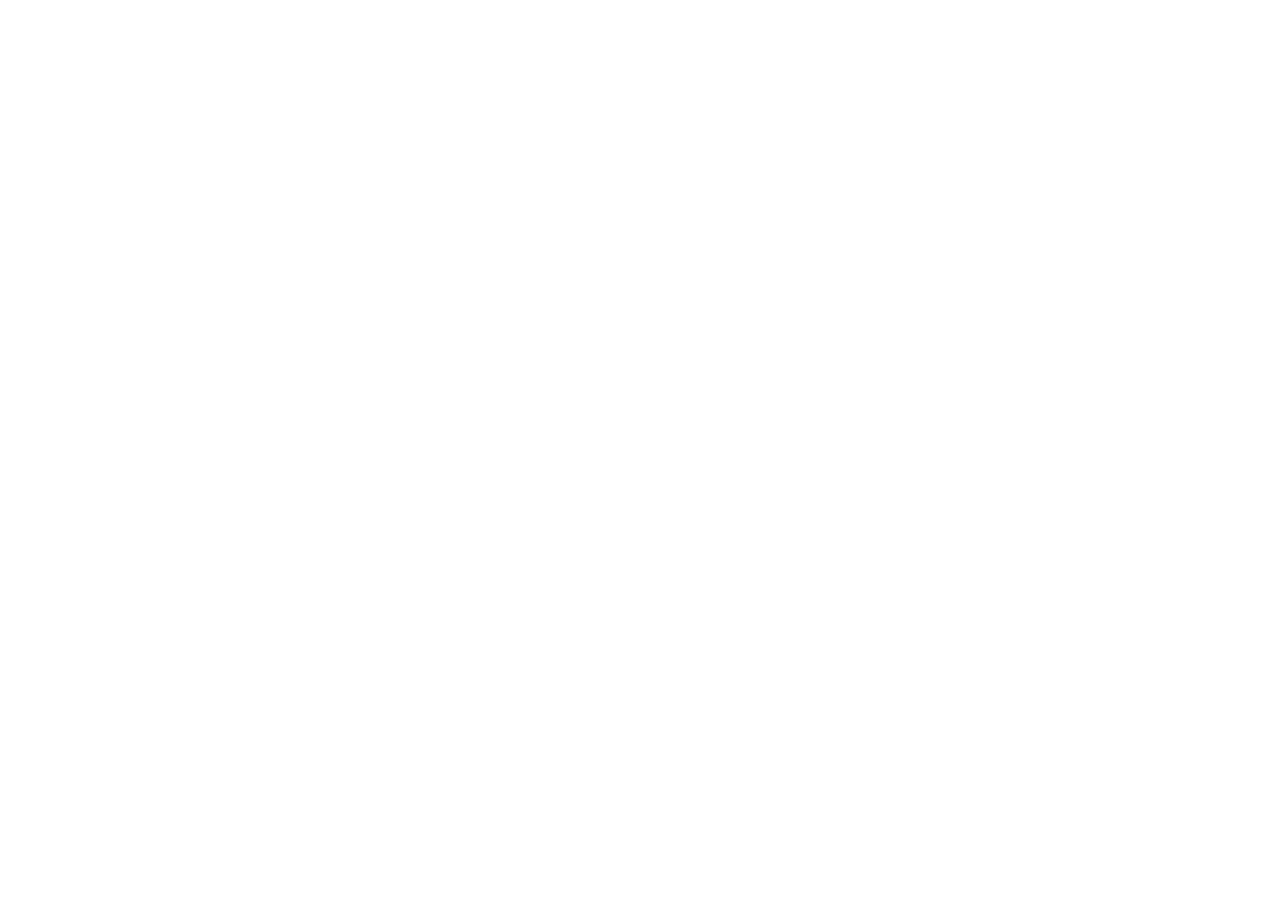
==== index.html @ e29235c6 "created index and added title" ====
<!DOCTYPE html>
<html lang="en">
<head>
    <meta charset="UTF-8">
    <meta http-equiv="X-UA-Compatible" content="IE=edge">
    <meta name="viewport" content="width=device-width, initial-scale=1.0">
    <title>Krishnakumar</title>
</head>
<body>
    
</body>
</html>
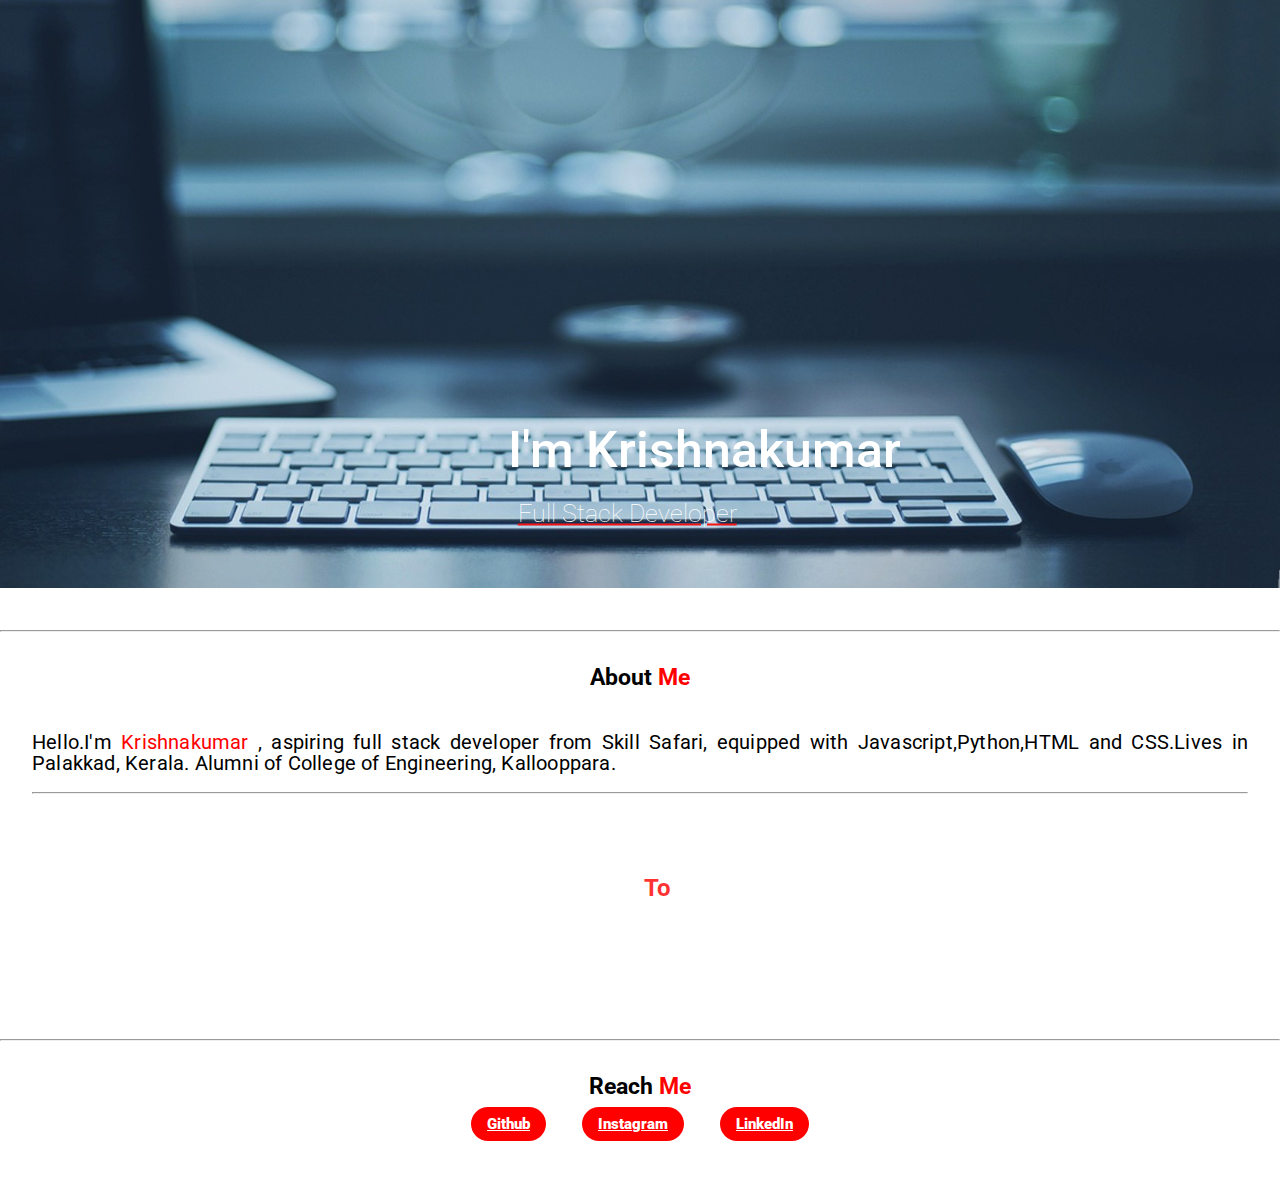
==== commit 48323089: "completed upto first demo" ====
--- a/index.html
+++ b/index.html
@@ -5,8 +5,60 @@
     <meta http-equiv="X-UA-Compatible" content="IE=edge">
     <meta name="viewport" content="width=device-width, initial-scale=1.0">
     <title>Krishnakumar</title>
+    <link rel="stylesheet" href="style.css">
 </head>
 <body>
+<header>
+ <div class=container>
+     <img src="/attachments/apple_keyboard-Brand_Desktop_Wallpapers Wallpaper_1920x1080[10wallpaper.com].jpg" alt="Keyboard">
+     <h1 class=centered>I'm Krishnakumar</h1>
+     <h2 class=caption>Full Stack Developer</h2>
+ </div>
+</header>
+<br></br>
+<hr></hr>
+<div class=container >
+    <div class="contents">
+        <h2 style="text-align: center;">About <span class="secfontcolor">Me</span></h2>
+        <p1 class="paragraph">            
+            <br></br>
+            Hello.I'm <span class="secfontcolor">Krishnakumar</span> , aspiring full stack developer from Skill Safari, equipped with Javascript,Python,HTML and CSS.Lives in Palakkad, Kerala. Alumni of College of Engineering, Kallooppara.      </p1>
+            <br></br>
+            <hr></hr>
+    </div>
+   
+    <nav class="navigation">
+        <h2 style="text-align: center;">Go <span class="secfontcolor">To</span></h2>
+        <ul>
+            <li>
+                <a href="#">Home</a>
+            </li>
+            <li>
+                <a href="projects.html">Projects</a>
+            </li>
+            <li>
+                <a href="#">Blogs</a>
+            </li>
+        </ul>
+    </nav>
+    <br></br>
+    <hr></hr>
+<footer class="contents" class="footer">
+    <h2 style="text-align: center;">Reach <span class="secfontcolor">Me</span></h2>
     
+        <ul>
+            <li>
+                <a href="https://github.com/KrishnakumarPB" target="_blank">Github</a>
+            </li>
+            <li>
+                <a href="https://www.instagram.com/k_and_k_photomobiles/" target="_blank">Instagram</a>
+            </li>
+            <li>
+                <a href="https://www.linkedin.com/in/krishnakumar-p-b-734567166/" target="_blank">LinkedIn</a>
+            </li>
+        </ul>
+</footer>
+</div>
+
 </body>
 </html>--- a/style.css
+++ b/style.css
@@ -0,0 +1,140 @@
+@import url('https://fonts.googleapis.com/css2?family=Roboto:wght@300;400;500;700&display=swap');
+
+*{
+    margin: 0px;
+    padding: 0px;
+    box-sizing: border-box;
+    /* background-color:rgb(94, 101, 107); */
+}
+:root
+{
+    --primary: #1e90ff;
+    --underlines:rgb(243, 19, 19);
+}
+body{
+    font-family: 'Roboto';
+}
+img{
+    height: 100%;
+    width: 100%; 
+}
+.centered {
+    color: white;
+    font-size: 50px;
+    font-weight: 500;
+    position: absolute;
+    top: 50%;
+    left: 55%;
+    transform: translate(-50%, -50%);
+  }
+.caption
+{
+    color: white;
+    text-decoration: underline ;
+    text-decoration-color: var(--underlines);/*rgb(247, 85, 85)*/
+    font-weight: 100;
+    font-size: 25px;
+    position: absolute;
+    top: 57%;
+    left: 49%;
+    transform: translate(-50%, -50%);
+}
+  
+.container
+{
+    
+    
+    /* margin: 2rem; */
+}
+h3{
+    text-decoration: underline ;
+    text-decoration-color: red;
+    text-decoration-thickness: 3px;
+}
+.contents
+{
+    font-size: 15px;
+    font-weight: 25px;
+    text-align:justify;
+    margin: 2rem;
+}
+.secfontcolor
+{
+    color:rgb(255, 0, 0);
+}
+.paragraph
+{
+/* padding: 0px;
+margin: 0px; */
+font-weight: 400;
+font-size: 20px;
+line-height: 20px;
+letter-spacing: .2px;
+text-align: justify;
+}
+.navigation
+{
+    background-image: url("https://videohive.img.customer.envatousercontent.com/files/221908519/Electric%20Circuit-Tech%20Background.png?auto=compress%2Cformat&fit=crop&crop=top&max-h=8000&max-w=590&s=a3e88db4ab01234d671012038d7ad798");
+    opacity: 80%;
+    background-blend-mode:multiply;
+    color: rgb(255, 255, 255);
+    padding: 3rem 3rem;
+    /* border-top-right-radius: 50px; */
+    border-radius: 1rem;
+}
+.navigation ul
+{
+    text-align:center;
+    list-style: none;
+}
+.navigation li
+{
+    display:inline-block;
+    padding: 1rem;
+}
+.navigation a
+{
+color: rgb(255, 255, 255);
+}
+footer li
+{
+    display:inline-block;
+    padding: 1rem;
+}
+footer ul
+{
+    text-align:center;
+    list-style: none;
+}
+footer a{
+    color: rgb(255, 255, 255);
+    font-weight: 900;
+    background-color: rgb(255, 0, 0);
+    width: max-content;
+    padding: 0.5rem 1rem 0.5rem 1rem;
+    border-radius: 2rem;
+}
+.projects
+{
+    margin: 2rem;
+}
+.projecttile
+{
+    
+    width: 30rem;
+    height: 25rem;
+    align-content: center;
+    align-items: center;
+    padding: 2rem;
+}
+.primarylink
+{
+    color: rgb(255, 255, 255);
+    font-weight: 900;
+    background-color: rgb(255, 0, 0);
+    width: max-content;
+    padding: 0.5rem 1rem 0.5rem 1rem;
+    border-radius: 2rem;
+    align-items: right;
+
+}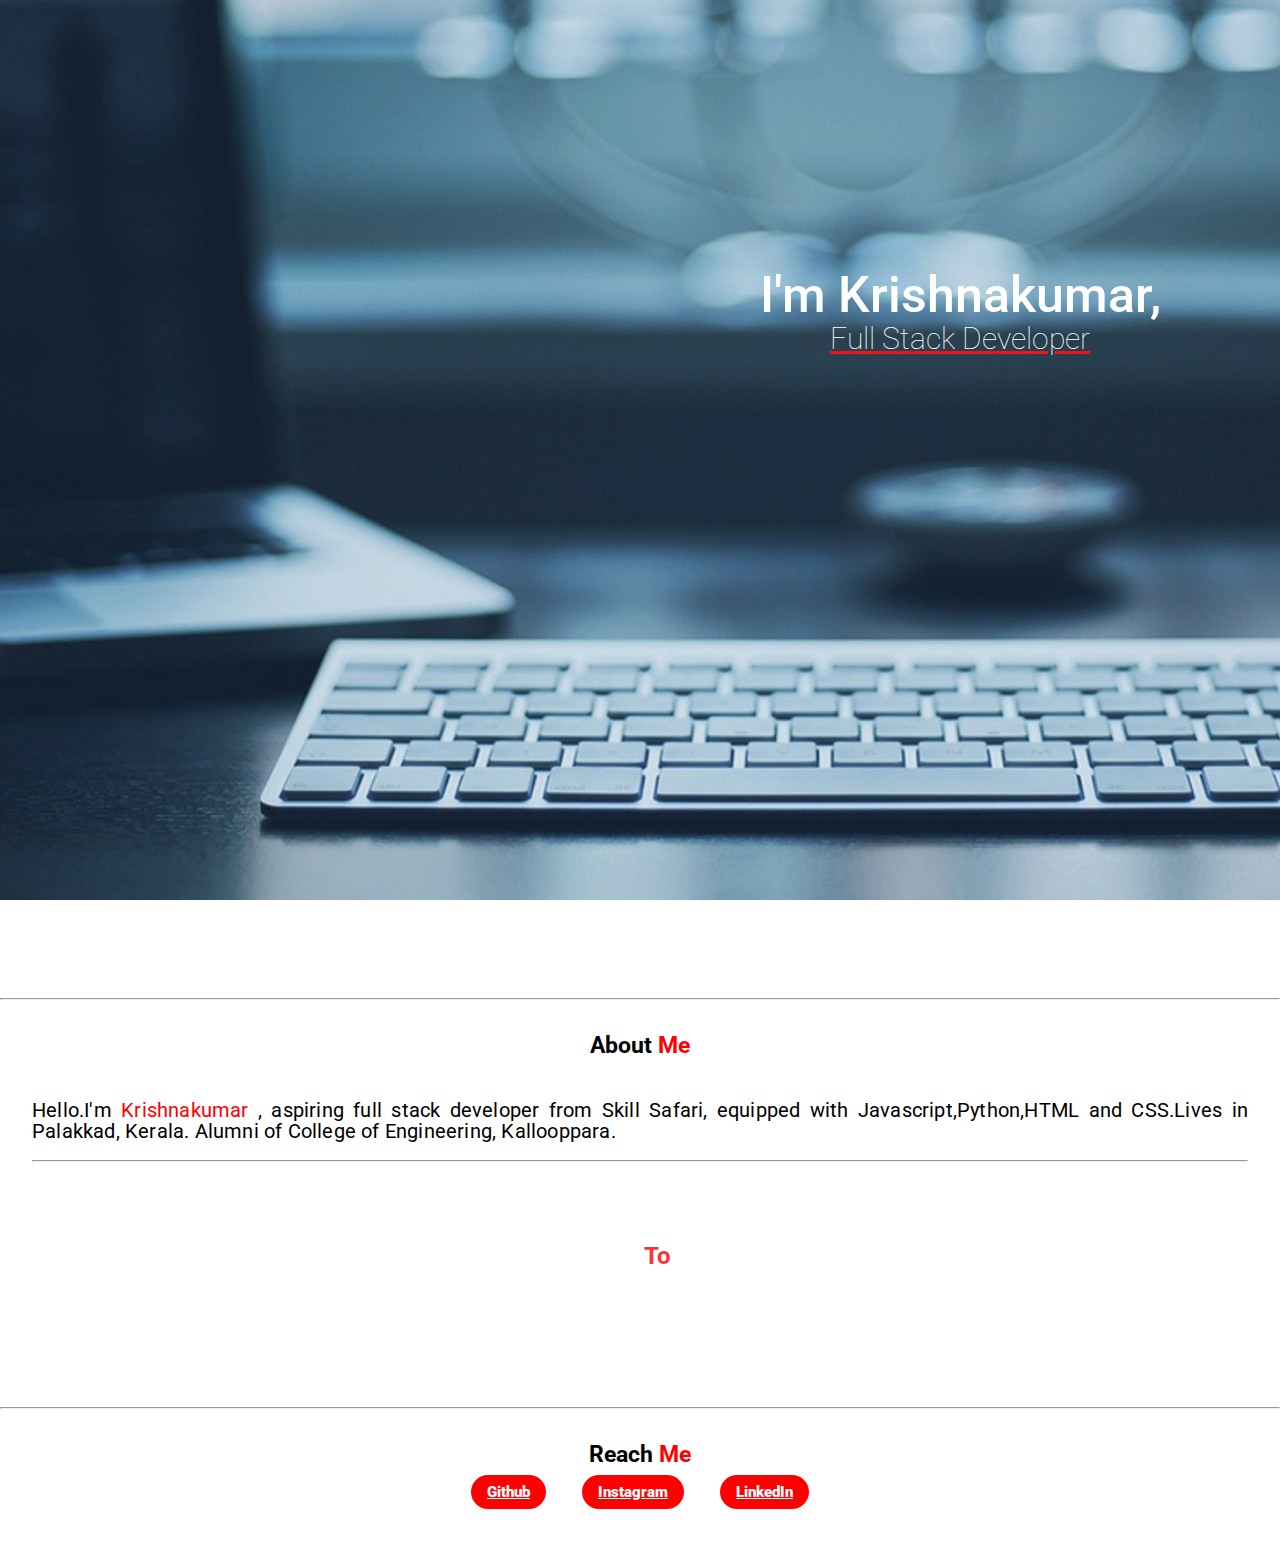
==== commit cb0d589e: "feat-Added some changes in positions" ====
--- a/index.html
+++ b/index.html
@@ -8,13 +8,24 @@
     <link rel="stylesheet" href="style.css">
 </head>
 <body>
+<div class="top">
 <header>
- <div class=container>
-     <img src="/attachments/apple_keyboard-Brand_Desktop_Wallpapers Wallpaper_1920x1080[10wallpaper.com].jpg" alt="Keyboard">
-     <h1 class=centered>I'm Krishnakumar</h1>
-     <h2 class=caption>Full Stack Developer</h2>
- </div>
+    <div class="background"></div>
+ 
+     <br></br>
+     <br></br>
+     <br></br>
+     <br></br>
+     <br></br>
+     <br></br>
+     <br></br>
+     <h1 class=centered >I'm Krishnakumar,
+     </h1>
+     <p class="caption">Full Stack Developer</p>
+     <!-- <h2 class=caption></h2> -->
+ 
 </header>
+</div>
 <br></br>
 <hr></hr>
 <div class=container >
--- a/style.css
+++ b/style.css
@@ -14,37 +14,52 @@
 body{
     font-family: 'Roboto';
 }
-img{
-    height: 100%;
-    width: 100%; 
+.top
+{
+    background-image: url("/attachments/apple_keyboard-Brand_Desktop_Wallpapers\ Wallpaper_1920x1080[10wallpaper.com].jpg");
+    background-attachment: fixed;
+    background-size: cover;
+    padding-top: 0px;
+    padding-bottom: 0px;
+    margin-bottom: 0px;
+    /* background-size: contain; */
+    height: 60rem;
+    width: 120rem;
+    
 }
+header
+{
+    
+    max-height: 200rem;
+}
+
 .centered {
-    color: white;
+    align-content:stretch;
+    text-align: center;
+    color: rgb(255, 255, 255);
     font-size: 50px;
-    font-weight: 500;
-    position: absolute;
-    top: 50%;
-    left: 55%;
-    transform: translate(-50%, -50%);
-  }
+    font-weight: 500; 
+   } 
+p
+{
+    line-height: 30px;
+}
 .caption
 {
-    color: white;
+    text-align:center;
+    color: rgb(255, 255, 255);
     text-decoration: underline ;
-    text-decoration-color: var(--underlines);/*rgb(247, 85, 85)*/
+    text-decoration-color: var(--underlines);
     font-weight: 100;
-    font-size: 25px;
-    position: absolute;
-    top: 57%;
-    left: 49%;
-    transform: translate(-50%, -50%);
-}
+    font-size: 30px;
+    
+     
+ } 
   
 .container
 {
-    
-    
-    /* margin: 2rem; */
+    padding-bottom: 0px;
+    margin-bottom: 0px;
 }
 h3{
     text-decoration: underline ;
@@ -64,8 +79,7 @@
 }
 .paragraph
 {
-/* padding: 0px;
-margin: 0px; */
+
 font-weight: 400;
 font-size: 20px;
 line-height: 20px;
@@ -79,7 +93,6 @@
     background-blend-mode:multiply;
     color: rgb(255, 255, 255);
     padding: 3rem 3rem;
-    /* border-top-right-radius: 50px; */
     border-radius: 1rem;
 }
 .navigation ul
@@ -137,4 +150,4 @@
     border-radius: 2rem;
     align-items: right;
 
-}+ } 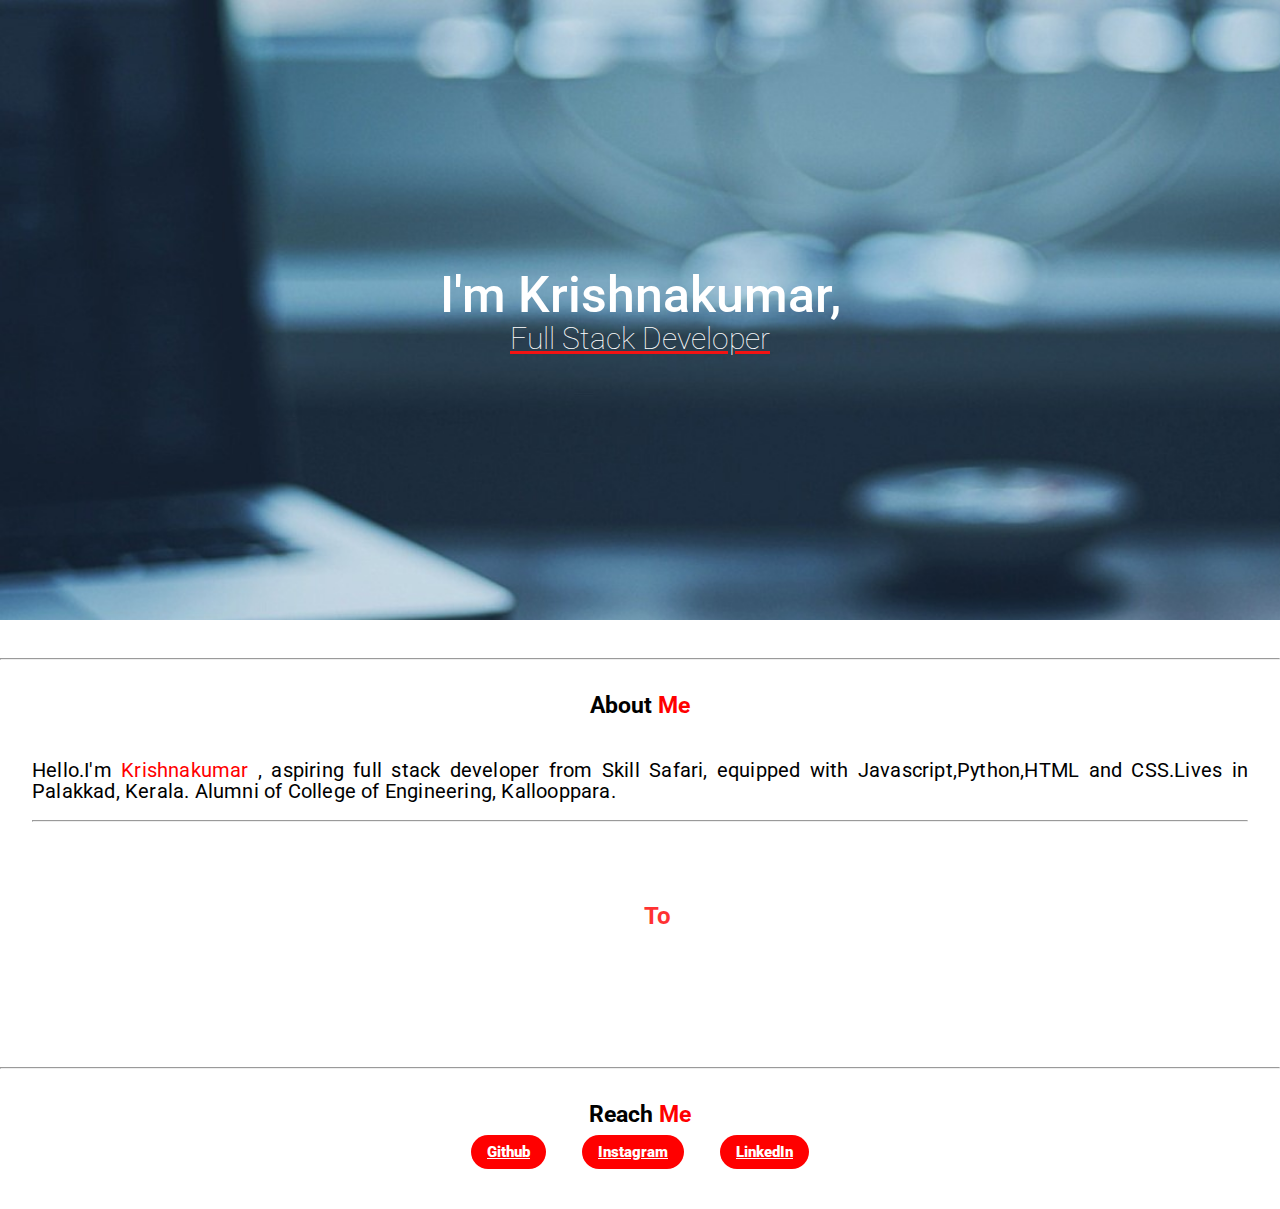
==== commit bb66680b: "UI changes for mobile testing" ====
--- a/index.html
+++ b/index.html
@@ -8,7 +8,7 @@
     <link rel="stylesheet" href="style.css">
 </head>
 <body>
-<div class="top">
+<div class="top" class=container-fluid>
 <header>
     <div class="background"></div>
  
@@ -22,6 +22,13 @@
      <h1 class=centered >I'm Krishnakumar,
      </h1>
      <p class="caption">Full Stack Developer</p>
+     <br></br>
+     <br></br>
+     <br></br>
+     <br></br>
+     <br></br>
+     <br></br>
+     <br></br>
      <!-- <h2 class=caption></h2> -->
  
 </header>
--- a/style.css
+++ b/style.css
@@ -3,9 +3,8 @@
 *{
     margin: 0px;
     padding: 0px;
-    box-sizing: border-box;
-    /* background-color:rgb(94, 101, 107); */
-}
+    /* box-sizing: border-box; */
+} 
 :root
 {
     --primary: #1e90ff;
@@ -19,18 +18,18 @@
     background-image: url("/attachments/apple_keyboard-Brand_Desktop_Wallpapers\ Wallpaper_1920x1080[10wallpaper.com].jpg");
     background-attachment: fixed;
     background-size: cover;
-    padding-top: 0px;
-    padding-bottom: 0px;
-    margin-bottom: 0px;
+    /* padding-top: 0px;
+    padding-bottom: 0px; */
+    /* margin-bottom: 0px; */
     /* background-size: contain; */
-    height: 60rem;
-    width: 120rem;
+    /* height: 60rem; */
+    /* width: 120rem; */
     
 }
 header
 {
     
-    max-height: 200rem;
+    max-height: 500rem;
 }
 
 .centered {
